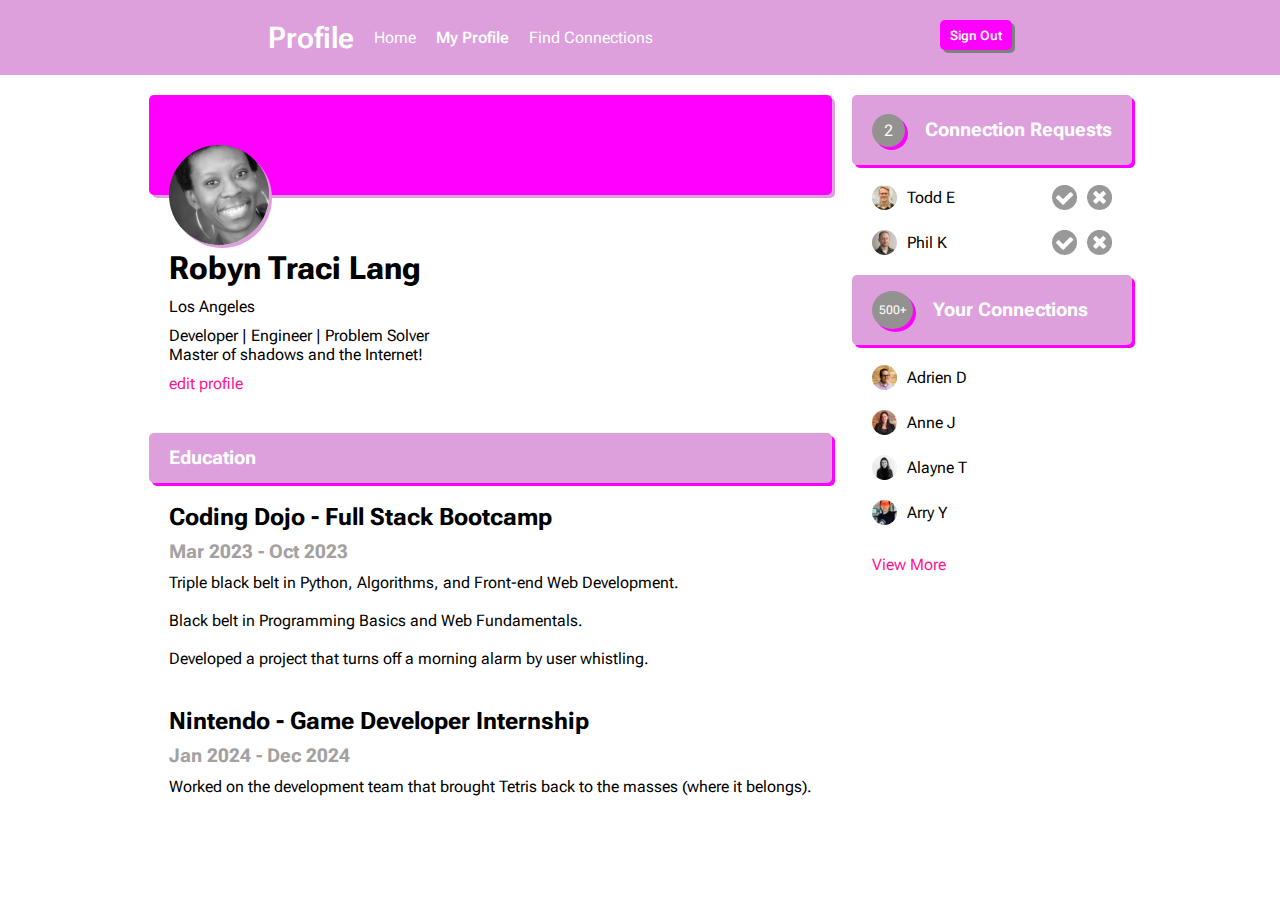
==== Lang_Robyn_ProfilePage - My Way/index.html @ 64db0905 "Profile Page My Way, with a little JS Practice" ====
<!DOCTYPE html>
<html lang="en">

<head>
    <meta charset="UTF-8">
    <meta http-equiv="X-UA-Compatible" content="IE=edge">
    <meta name="viewport" content="width=device-width, initial-scale=1.0">
    <link rel="stylesheet" href="./style.css">
    <link rel="preconnect" href="https://fonts.googleapis.com">
    <link rel="preconnect" href="https://fonts.gstatic.com" crossorigin>
    <link
        href="https://fonts.googleapis.com/css2?family=Bruno+Ace+SC&family=Poppins:wght@300&family=Roboto+Flex:wght@100;200&family=Roboto:ital,wght@0,100;0,300;0,400;1,100;1,300&display=swap"
        rel="stylesheet">
    <title>Profile Page Assignment</title>
</head>

<body>
    <div id="container">
        <div id="navbar">
            <div id="site-choices-bar">
                <p id="profile"><a href="https://www.dictionary.com/browse/profile" target="_blank"
                        rel="noreferrer noopener">Profile</a></p>
                <p><a href="https://www.youtube.com/watch?v=t5CeQ3twVaI" target="_blank"
                        rel="noreferrer noopener">Home</a></p>
                <p id="my-profile"><a
                        href="https://help.twitter.com/en/managing-your-account/how-to-customize-your-profile"
                        target="_blank" rel="noreferrer noopener">My Profile</a></p>
                <p><a href="https://hbr.org/2022/12/which-connections-really-help-you-find-a-job" target="_blank"
                        rel="noreferrer noopener">Find Connections</a></p>
            </div>
            <button id="sign-out">Sign Out</button>
        </div>
        <div id="main-box">
            <div class="column1">
                <div class="user-card-box">
                    <div class="user-card-top-bar" onmouseover="changeColor(this)" onmouseleave="changeBack(this)">
                    </div>
                    <div>
                        <img id="Robyn" src="./1614265160__images/images/robyn_smiling_hoops_bw.jpg"
                            alt="profile picture">
                    </div>
                    <div class="user-info">
                        <h1>Robyn Traci Lang</h1>
                        <div class="city">
                            <!-- <img src="./1614282895__icons/icons/map-marker.png" alt="location pointer"> -->
                            <p>Los Angeles</p>
                        </div>
                        <div class="user-bio">
                            <p>Developer | Engineer | Problem Solver <br> Master of shadows and the Internet!</p>
                            <div class="profile-settings-link">
                                <!-- <img src="./1614282895__icons/icons/gear.png" alt="settings gear icon"> -->
                                <a href="#">edit profile</a>
                            </div>
                        </div>
                    </div>
                </div>
                <div class="education-box">
                    <div class="education-top-bar">
                        <h3>Education</h3>
                    </div>
                    <div class="education-text">
                        <h2>Coding Dojo - Full Stack Bootcamp</h2>
                        <h3>Mar 2023 - Oct 2023</h3>
                        <p>Triple black belt in Python, Algorithms, and Front-end Web Development. <br><br>Black belt in
                            Programming Basics and Web Fundamentals. <br><br>Developed a project that turns off a
                            morning alarm by user whistling.</p>
                        <br>
                        <h2>Nintendo - Game Developer Internship</h2>
                        <h3>Jan 2024 - Dec 2024</h3>
                        <p>Worked on the development team that brought Tetris back to the masses (where it belongs).</p>
                    </div>
                </div>
            </div>
            <div class="column2">
                <div class="connection-requests-box">
                    <div class="connection-request-top-bar">
                        <p id="number-of-requests">2</p>
                        <h3>Connection Requests</h3>
                    </div>
                    <div class="requested-connections">
                        <div class="photo-and-name">
                            <img class="requested-connections-photo" src="./1614265160__images/images/todd-s.jpg"
                                alt="profile pic of connection requester">
                            <p>Todd E</p>
                        </div>
                        <div class="accept-and-close">
                            <img class="icons" src="./1614282895__icons/icons/accept-circle.png" alt="check mark">
                            <img class="icons" src="./1614282895__icons/icons/close-circle.png" alt="close out x">
                        </div>
                    </div>
                    <div class="requested-connections">
                        <div class="photo-and-name">
                            <img class="requested-connections-photo" src="./1614265160__images/images/phil-s.jpg"
                                alt="profile pic of connection requester">
                            <p>Phil K</p>
                        </div>
                        <div class="accept-and-close">
                            <img class="icons" src="./1614282895__icons/icons/accept-circle.png" alt="check mark">
                            <img class="icons" src="./1614282895__icons/icons/close-circle.png" alt="close out x">
                        </div>
                    </div>
                </div>
                <div class="existing-user-connections-box">
                    <div class="user-connections-top-bar">
                        <p id="number-of-connections">500+</p>
                        <h3>Your Connections</h3>
                    </div>
                    <div class="existing-user-connections">
                        <img src="./1614265160__images/images/adrien-s.jpg" alt="profile pic of current connection">
                        <p>Adrien D</p>
                    </div>
                    <div class="existing-user-connections">
                        <img src="./1614265160__images/images/anne-s.jpg" alt="profile pic of current connection">
                        <p>Anne J</p>
                    </div>
                    <div class="existing-user-connections">
                        <img src="./1614265160__images/images/alayne-s.jpg" alt="profile pic of current connection">
                        <p>Alayne T</p>
                    </div>
                    <div class="existing-user-connections">
                        <img src="./1614265160__images/images/arry-s.jpg" alt="profile pic of current connection">
                        <p>Arry Y</p>
                    </div>
                </div>
                <div class="view-more">
                    <a href="#">View More</a>
                </div>
            </div>
        </div>
    </div>

    <script src="./script.js"></script>
</body>

</html>
---- Lang_Robyn_ProfilePage - My Way/style.css ----
* {
    font-family: 'Bruno Ace SC', cursive;
    font-family: 'Poppins', sans-serif;
    font-family: 'Roboto', sans-serif;
    font-family: 'Roboto Flex', sans-serif;
    margin: 0;
    padding: 0;
}

#navbar {
    display: flex;
    justify-content: space-evenly;
    background-color: plum;
    color: white !important;
}

#site-choices-bar {
    display: flex;
    justify-content: space-evenly;
    align-items: center;
    gap: 20px;
    margin: 20px;
}

#site-choices-bar a{
    color: white !important;
    text-decoration: none !important;
}

#profile {
    font-size: 30px;
}

#Robyn {
    box-shadow: 3px 3px plum;
    /* border: 3px solid cornflowerblue; */
    border-radius: 50%;
    /* padding: 3px; */
    width: 100px;
    height: 100px;
    object-fit: cover;
    margin-top: -50px;
    margin-left: 20px;
}

#sign-out {
    height: 30px;
    margin: 20px;
    padding-left: 10px;
    padding-right: 10px;
    padding-top: 0px;
    padding-bottom: 0px;
    border: none;
    border-radius: 5px;
    box-shadow: 3px 3px gray;
    background-color: fuchsia;
    color: white !important;
}

#profile,
#my-profile,
#sign-out {
    font-weight: 600;
}

#main-box {
    display: flex;
    justify-content: center;
}

/* .column1 {
    flex: 2;
} */

.user-card-box {
    height: auto;
    /* border: 3px solid rgb(218, 218, 218); */
    border-radius: 5px;
    margin-top: 20px;
    margin-right: 20px;
    padding-bottom: 20px;
    /* box-shadow: 3px 3px gray; */
}

.user-card-top-bar {
    height: 100px;
    border-radius: 5px;
    box-shadow: 3px 3px plum;
    background-color: fuchsia;
}

.user-info {
    display: flex;
    flex-direction: column;
    gap: 10px;
    margin-left: 20px;
}

.city {
    display: flex;
    align-items: center;
    gap: 10px;
}

.city img {
    height: 15px;
}

.user-bio {
    display: flex;
    flex-direction: column;
    gap: 10px;
}

.profile-settings-link {
    display: flex;
    align-items: center;
    gap: 10px;
}

.profile-settings-link img {
    height: 15px;
}

.education-box {
    height: auto;
    /* border: 3px solid lightgray; */
    border-radius: 5px;
    margin-top: 20px;
    margin-right: 20px;
    margin-bottom: 20px;
    /* box-shadow: 3px 3px gray; */
}

.education-top-bar {
    display: flex;
    align-items: center;
    border-radius: 5px;
    box-shadow: 3px 3px fuchsia;
    background-color: plum;
    color: white;
    height: 50px;
}

.education-top-bar h3 {
    margin: 20px;
}

.education-text {
    display: flex;
    flex-direction: column;
    gap: 10px;
    margin: 20px;
}

.education-text h3 {
    color: rgb(164, 161, 161);
}

/* .column2 {
    flex: 1;
} */

.connection-requests-box {
    height: auto;
    /* border: 3px solid rgb(218, 218, 218); */
    border-radius: 5px;
    margin-top: 20px;
    /* margin-right: 20px; */
    margin-bottom: 20px;
    margin-left: 0px;
    /* box-shadow: 3px 3px gray; */
}

.connection-request-top-bar {
    display: flex;
    align-items: center;
    border-radius: 5px;
    box-shadow: 3px 3px fuchsia;
    background-color: plum;
    color: white;
    height: 70px;
}

.connection-request-top-bar h3 {
    margin-right: 20px;
}

#number-of-requests {
    background-color: rgb(148, 145, 145);
    border-radius: 50%;
    padding-left: 12px;
    padding-right: 12px;
    padding-top: 7px;
    padding-bottom: 7px;
    margin: 20px;
}

.requested-connections-photo {
    height: 25px;
    border-radius: 50%;
}

.requested-connections {
    display: flex;
    align-items: center;
    justify-content: space-between;
    margin: 20px;
}

.icons {
    height: 25px;
}

.photo-and-name {
    display: flex;
    justify-content: flex-start;
    align-items: center;
    gap: 10px;
}

.accept-and-close {
    display: flex;
    justify-content: center;
    align-items: center;
    gap: 10px;
}

.existing-user-connections-box {
    height: auto;
    /* border: 3px solid rgb(218, 218, 218); */
    border-radius: 5px;
    margin-top: 20px;
    /* margin-right: 20px; */
    margin-left: 0px;
    margin-bottom: 0px;
    /* box-shadow: 3px 3px gray; */
    /* padding-bottom: 20px; */
    /* width: auto; */
}

.user-connections-top-bar {
    display: flex;
    align-items: center;
    border-radius: 5px;
    box-shadow: 3px 3px fuchsia;
    background-color: plum;
    color: white;
    height: 70px;
}

/* .user-connections-top-bar h3 {
    /* margin-right: 10px; 
}*/

#number-of-connections {
    background-color: rgb(148, 145, 145);
    font-size: 12px;
    border-radius: 50%;
    padding-left: 7px;
    padding-right: 7px;
    padding-top: 12px;
    padding-bottom: 12px;
    margin-left: 20px;
    margin-right: 20px;
    margin-top: 15px;
    margin-bottom: 15px;
}

#number-of-requests,
#number-of-connections{
    box-shadow: 3px 3px fuchsia;
}

.existing-user-connections {
    display: flex;
    align-items: center;
    gap: 10px;
    margin: 20px;
}

.existing-user-connections img {
    height: 25px;
    border-radius: 50%;
}

.view-more {
    /* border: 3px solid rgb(218, 218, 218); */
    border-radius: 5px;
    padding-left: 20px;
    padding-top: 10px;
    padding-bottom: 11px;
    /* box-shadow: 3px 3px gray; */
}

.profile-settings-link a,
.view-more a{
    color: deeppink;
    text-decoration: none;
}
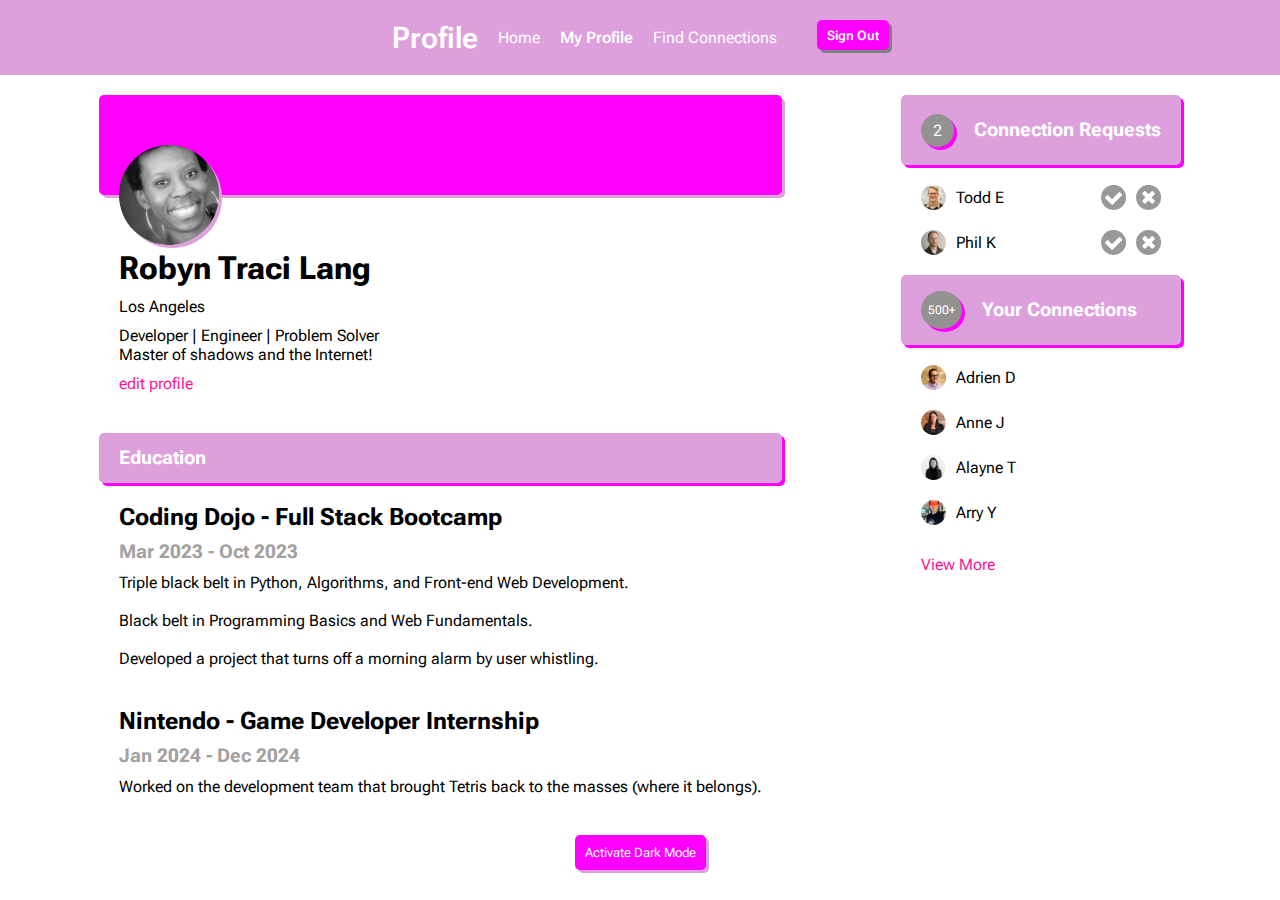
==== commit 337bd31c: "I really like this!" ====
--- a/Lang_Robyn_ProfilePage - My Way/index.html
+++ b/Lang_Robyn_ProfilePage - My Way/index.html
@@ -28,7 +28,7 @@
                 <p><a href="https://hbr.org/2022/12/which-connections-really-help-you-find-a-job" target="_blank"
                         rel="noreferrer noopener">Find Connections</a></p>
             </div>
-            <button id="sign-out">Sign Out</button>
+            <button id="sign-out" onmouseover="changeColor(this)" onmouseleave="changeBack(this)">Sign Out</button>
         </div>
         <div id="main-box">
             <div class="column1">
@@ -128,6 +128,8 @@
             </div>
         </div>
     </div>
+    <br>
+    <button class="dark-mode" onclick="activateDarkMode(body)" onmouseover="changeColor(this)" onmouseleave="changeBack(this)">Activate Dark Mode</button>
 
     <script src="./script.js"></script>
 </body>
--- a/Lang_Robyn_ProfilePage - My Way/style.css
+++ b/Lang_Robyn_ProfilePage - My Way/style.css
@@ -7,9 +7,15 @@
     padding: 0;
 }
 
+body{
+    display: flex;
+    flex-direction: column;
+    padding-bottom: 20px;
+}
+
 #navbar {
     display: flex;
-    justify-content: space-evenly;
+    justify-content: center;
     background-color: plum;
     color: white !important;
 }
@@ -22,7 +28,7 @@
     margin: 20px;
 }
 
-#site-choices-bar a{
+#site-choices-bar a {
     color: white !important;
     text-decoration: none !important;
 }
@@ -65,7 +71,7 @@
 
 #main-box {
     display: flex;
-    justify-content: center;
+    justify-content: space-evenly;
 }
 
 /* .column1 {
@@ -268,7 +274,7 @@
 }
 
 #number-of-requests,
-#number-of-connections{
+#number-of-connections {
     box-shadow: 3px 3px fuchsia;
 }
 
@@ -294,7 +300,18 @@
 }
 
 .profile-settings-link a,
-.view-more a{
+.view-more a {
     color: deeppink;
     text-decoration: none;
+}
+
+.dark-mode {
+    text-align: center;
+    background-color: fuchsia;
+    color: white;
+    padding: 10px;
+    box-shadow: 3px 3px plum;
+    border-radius: 5px;
+    border: none;
+    margin: 0 auto;
 }